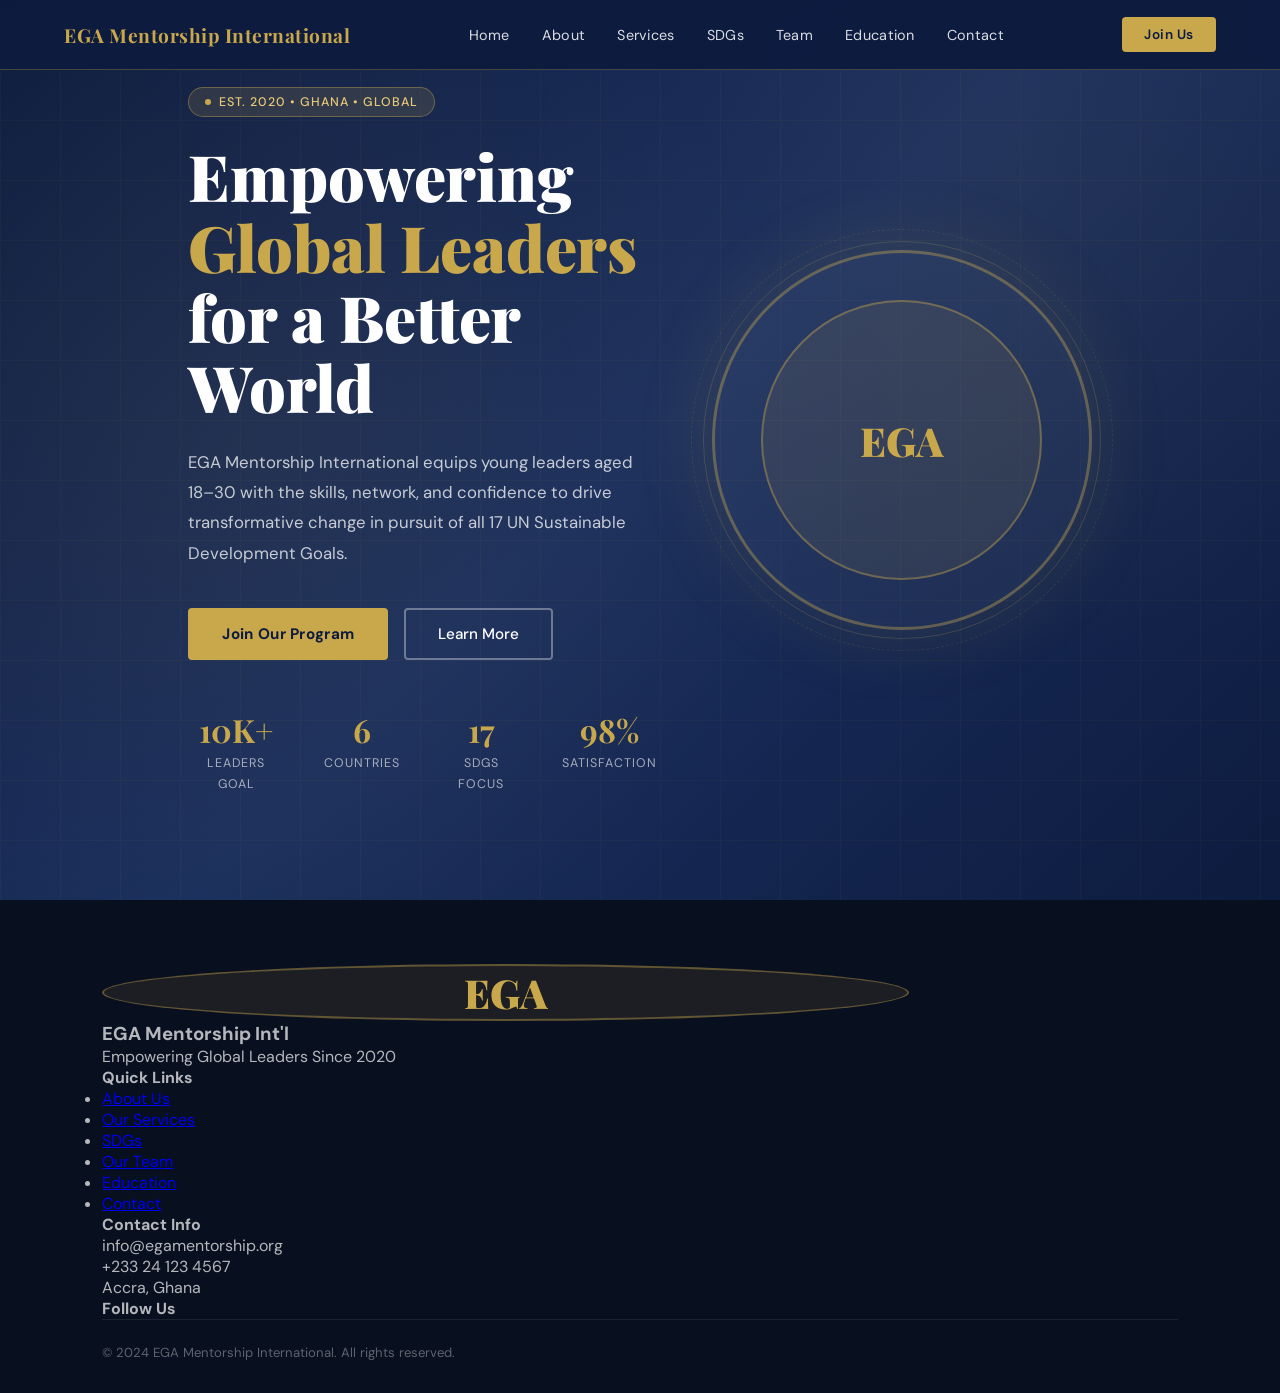
==== index.html @ 8edd1b81 "new edit" ====
<!DOCTYPE html>
<html lang="en">
<head>
<meta charset="UTF-8">
<meta name="viewport" content="width=device-width, initial-scale=1.0">
<title>EGA Mentorship International | Empowering Global Leaders</title>
<link href="https://fonts.googleapis.com/css2?family=Playfair+Display:wght@400;600;700;900&family=DM+Sans:wght@300;400;500;600&display=swap" rel="stylesheet">
<link rel="stylesheet" href="styles.css">
</head>
<body>

<!-- NAVIGATION -->
<nav>
  <div class="nav-logo">
    <img src="[data-uri]" alt="EGA Logo" onerror="this.style.display='none'">
    <span>EGA Mentorship International</span>
  </div>
  <ul class="nav-links">
    <li><a href="index.html">Home</a></li>
    <li><a href="about.html">About</a></li>
    <li><a href="services.html">Services</a></li>
    <li><a href="sdgs.html">SDGs</a></li>
    <li><a href="team.html">Team</a></li>
    <li><a href="education.html">Education</a></li>
    <li><a href="contact.html">Contact</a></li>
  </ul>
  <a href="contact.html" class="nav-cta">Join Us</a>
  <div class="hamburger" onclick="toggleMenu()"><span></span><span></span><span></span></div>
</nav>

<!-- HERO -->
<section id="home">
  <div class="hero-bg"></div>
  <div class="hero-grid"></div>
  <div class="hero-content">
    <div class="hero-text">
      <div class="hero-badge">Est. 2020 &bull; Ghana &bull; Global</div>
      <h1 class="hero-title">
        Empowering<br><span class="accent">Global Leaders</span><br>for a Better World
      </h1>
      <p class="hero-sub">EGA Mentorship International equips young leaders aged 18–30 with the skills, network, and confidence to drive transformative change in pursuit of all 17 UN Sustainable Development Goals.</p>
      <div class="hero-actions">
        <a href="contact.html" class="btn-primary">Join Our Program</a>
        <a href="about.html" class="btn-outline">Learn More</a>
      </div>
      <div class="hero-stats">
        <div class="stat-item"><span class="stat-num">10K+</span><span class="stat-label">Leaders Goal</span></div>
        <div class="stat-item"><span class="stat-num">6</span><span class="stat-label">Countries</span></div>
        <div class="stat-item"><span class="stat-num">17</span><span class="stat-label">SDGs Focus</span></div>
        <div class="stat-item"><span class="stat-num">98%</span><span class="stat-label">Satisfaction</span></div>
      </div>
    </div>
    <div class="hero-logo-side">
      <div class="logo-circle">
        <img src="[data-uri]" alt="EGA MI Logo" onerror="this.outerHTML='<div style=\'width:75%;height:75%;background:rgba(201,168,76,0.1);border-radius:50%;border:2px solid rgba(201,168,76,0.4);display:flex;align-items:center;justify-content:center\'><span style=\'color:var(--gold);font-family:Playfair Display,serif;font-size:2.5rem;font-weight:900\'>EGA</span></div>'">
      </div>
    </div>
  </div>
</section>

<!-- FOOTER -->
<footer>
  <div class="container">
    <div class="footer-content">
      <div class="footer-section">
        <div class="footer-logo">
          <img src="[data-uri]" alt="EGA Logo" onerror="this.outerHTML='<div style=\'width:75%;height:75%;background:rgba(201,168,76,0.1);border-radius:50%;border:2px solid rgba(201,168,76,0.4);display:flex;align-items:center;justify-content:center\'><span style=\'color:var(--gold);font-family:Playfair Display,serif;font-size:2.5rem;font-weight:900\'>EGA</span></div>'">
          <h3>EGA Mentorship Int'l</h3>
          <p>Empowering Global Leaders Since 2020</p>
        </div>
        <div class="footer-links">
          <h4>Quick Links</h4>
          <ul>
            <li><a href="about.html">About Us</a></li>
            <li><a href="services.html">Our Services</a></li>
            <li><a href="sdgs.html">SDGs</a></li>
            <li><a href="team.html">Our Team</a></li>
            <li><a href="education.html">Education</a></li>
            <li><a href="contact.html">Contact</a></li>
          </ul>
        </div>
        <div class="footer-contact">
          <h4>Contact Info</h4>
          <p><i class="fas fa-envelope"></i> info@egamentorship.org</p>
          <p><i class="fas fa-phone"></i> +233 24 123 4567</p>
          <p><i class="fas fa-map-marker-alt"></i> Accra, Ghana</p>
        </div>
        <div class="footer-social">
          <h4>Follow Us</h4>
          <div class="social-links">
            <a href="#" class="social-link"><i class="fab fa-facebook-f"></i></a>
            <a href="#" class="social-link"><i class="fab fa-twitter"></i></a>
            <a href="#" class="social-link"><i class="fab fa-linkedin-in"></i></a>
            <a href="#" class="social-link"><i class="fab fa-instagram"></i></a>
          </div>
        </div>
      </div>
      <div class="footer-bottom">
        <p>&copy; 2024 EGA Mentorship International. All rights reserved.</p>
      </div>
    </div>
  </div>
</footer>

<script>
function toggleMenu() {
  const navLinks = document.querySelector('.nav-links');
  navLinks.classList.toggle('active');
}
</script>

</body>
</html>
---- styles.css ----
:root {
  --navy: #0D1B3E;
  --gold: #C9A84C;
  --gold-light: #E8C97A;
  --gold-pale: #FAF3E0;
  --white: #FFFFFF;
  --off-white: #F8F6F1;
  --text-dark: #1A1A2E;
  --text-muted: #5A5A72;
  --border: rgba(201,168,76,0.25);
  --shadow: 0 4px 32px rgba(13,27,62,0.12);
}
* { margin: 0; padding: 0; box-sizing: border-box; }
html { scroll-behavior: smooth; }
body {
  font-family: 'DM Sans', sans-serif;
  background: var(--white);
  color: var(--text-dark);
  overflow-x: hidden;
}

/* ── NAV ── */
nav {
  position: fixed; top: 0; width: 100%; z-index: 1000;
  background: rgba(13,27,62,0.97);
  backdrop-filter: blur(12px);
  border-bottom: 1px solid rgba(201,168,76,0.3);
  padding: 0 5%;
  display: flex; align-items: center; justify-content: space-between;
  height: 70px;
}
.nav-logo { display: flex; align-items: center; gap: 12px; }
.nav-logo img { height: 46px; width: 46px; border-radius: 50%; object-fit: contain; }
.nav-logo span { color: var(--gold); font-family: 'Playfair Display', serif; font-size: 1.2rem; font-weight: 700; letter-spacing: 0.5px; }
.nav-links { display: flex; gap: 2rem; list-style: none; }
.nav-links a { color: rgba(255,255,255,0.85); text-decoration: none; font-size: 0.9rem; font-weight: 400; letter-spacing: 0.3px; transition: color 0.2s; }
.nav-links a:hover { color: var(--gold); }
.nav-links a.active { color: var(--gold); }
.nav-links.show-mobile { display:flex; flex-direction:column; position:fixed; top:70px; left:0; right:0; background:rgba(13,27,62,0.98); padding:1.5rem 8%; gap:1rem; z-index:999; border-bottom:1px solid rgba(201,168,76,0.3); }
.nav-cta {
  background: var(--gold); color: var(--navy);
  padding: 9px 22px; border-radius: 4px;
  text-decoration: none; font-weight: 600; font-size: 0.85rem;
  letter-spacing: 0.5px; transition: background 0.2s;
}
.nav-cta:hover { background: var(--gold-light); }
.hamburger { display: none; flex-direction: column; gap: 5px; cursor: pointer; }
.hamburger span { width: 24px; height: 2px; background: var(--gold); display: block; transition: transform 0.25s ease, opacity 0.2s ease; }
.hamburger.active span:nth-child(1) { transform: translateY(7px) rotate(45deg); }
.hamburger.active span:nth-child(2) { opacity: 0; }
.hamburger.active span:nth-child(3) { transform: translateY(-7px) rotate(-45deg); }
.back-to-top { position: fixed; right: 24px; bottom: 24px; width: 46px; height: 46px; border-radius: 50%; border: 1px solid rgba(255,255,255,0.18); background: rgba(13,27,62,0.95); color: #fff; display: flex; align-items: center; justify-content: center; font-size: 1.2rem; cursor: pointer; opacity: 0; transform: translateY(12px); transition: opacity 0.25s ease, transform 0.25s ease; z-index: 1100; }
.back-to-top.visible { opacity: 1; transform: translateY(0); }

/* ── HERO ── */
#home {
  min-height: 100vh;
  background: linear-gradient(135deg, #0D1B3E 0%, #1A2F5E 50%, #0D1B3E 100%);
  display: flex; align-items: center;
  position: relative; overflow: hidden; padding-top: 70px;
}
.hero-bg {
  position: absolute; inset: 0;
  background-image: radial-gradient(circle at 20% 50%, rgba(201,168,76,0.08) 0%, transparent 50%),
                    radial-gradient(circle at 80% 20%, rgba(201,168,76,0.06) 0%, transparent 40%);
}
.hero-grid {
  position: absolute; inset: 0; opacity: 0.04;
  background-image: linear-gradient(var(--gold) 1px, transparent 1px),
                    linear-gradient(90deg, var(--gold) 1px, transparent 1px);
  background-size: 60px 60px;
}
.hero-content { position: relative; z-index: 2; padding: 0 8%; max-width: 1300px; margin: 0 auto; width: 100%; display: flex; align-items: center; gap: 6%; }
.hero-text { flex: 1.1; }
.hero-badge {
  display: inline-flex; align-items: center; gap: 8px;
  background: rgba(201,168,76,0.15); border: 1px solid rgba(201,168,76,0.4);
  color: var(--gold-light); padding: 6px 16px; border-radius: 20px;
  font-size: 0.78rem; font-weight: 500; letter-spacing: 1px; text-transform: uppercase;
  margin-bottom: 1.5rem;
  animation: fadeInUp 0.6s ease forwards;
}
.hero-badge::before { content: ''; width: 6px; height: 6px; background: var(--gold); border-radius: 50%; animation: pulse 2s infinite; }
@keyframes pulse { 0%,100%{opacity:1;transform:scale(1)} 50%{opacity:0.5;transform:scale(1.3)} }
.hero-title {
  font-family: 'Playfair Display', serif;
  font-size: clamp(2.4rem, 5vw, 4rem);
  font-weight: 900; color: var(--white); line-height: 1.1;
  margin-bottom: 1.5rem;
  animation: fadeInUp 0.8s ease 0.1s both;
}
.hero-title .accent { color: var(--gold); }
.hero-sub {
  color: rgba(255,255,255,0.75); font-size: 1.05rem; line-height: 1.8;
  max-width: 520px; margin-bottom: 2.5rem;
  animation: fadeInUp 0.8s ease 0.2s both;
}
.hero-actions { display: flex; gap: 1rem; flex-wrap: wrap; animation: fadeInUp 0.8s ease 0.3s both; }
.btn-primary {
  background: var(--gold); color: var(--navy);
  padding: 14px 32px; border-radius: 4px;
  text-decoration: none; font-weight: 700; font-size: 0.95rem;
  letter-spacing: 0.3px; transition: all 0.2s;
  border: 2px solid var(--gold);
}
.btn-primary:hover { background: var(--gold-light); border-color: var(--gold-light); transform: translateY(-1px); }
.btn-outline {
  background: transparent; color: var(--white);
  padding: 14px 32px; border-radius: 4px;
  text-decoration: none; font-weight: 500; font-size: 0.95rem;
  border: 2px solid rgba(255,255,255,0.35); transition: all 0.2s;
}
.btn-outline:hover { border-color: var(--gold); color: var(--gold); }
.hero-stats { display: flex; gap: 2.5rem; margin-top: 3rem; animation: fadeInUp 0.8s ease 0.4s both; }
.stat-item { text-align: center; }
.stat-num { font-family: 'Playfair Display', serif; font-size: 2rem; font-weight: 700; color: var(--gold); display: block; }
.stat-label { font-size: 0.78rem; color: rgba(255,255,255,0.6); text-transform: uppercase; letter-spacing: 1px; }
.hero-logo-side { flex: 0.8; display: flex; justify-content: center; align-items: center; animation: fadeInRight 1s ease 0.2s both; }
.logo-circle {
  width: clamp(260px, 30vw, 380px);
  height: clamp(260px, 30vw, 380px);
  border-radius: 50%;
  border: 3px solid rgba(201,168,76,0.4);
  display: flex; align-items: center; justify-content: center;
  position: relative;
  background: rgba(255,255,255,0.04);
  box-shadow: 0 0 80px rgba(201,168,76,0.15), inset 0 0 40px rgba(255,255,255,0.02);
}
.logo-circle::before {
  content: ''; position: absolute; inset: -12px;
  border-radius: 50%; border: 1px solid rgba(201,168,76,0.2);
}
.logo-circle::after {
  content: ''; position: absolute; inset: -24px;
  border-radius: 50%; border: 1px dashed rgba(201,168,76,0.12);
  animation: spin 20s linear infinite;
}
@keyframes spin { to { transform: rotate(360deg); } }
.logo-circle img { width: 75%; height: 75%; object-fit: contain; border-radius: 50%; }
@keyframes fadeInUp { from { opacity:0; transform:translateY(24px); } to { opacity:1; transform:translateY(0); } }
@keyframes fadeInRight { from { opacity:0; transform:translateX(40px); } to { opacity:1; transform:translateX(0); } }

/* ── SECTION SHARED ── */
section { padding: 90px 8%; }
.section-tag {
  display: inline-block; background: var(--gold-pale);
  color: #8B6914; font-size: 0.75rem; font-weight: 600;
  text-transform: uppercase; letter-spacing: 1.5px;
  padding: 5px 14px; border-radius: 3px; margin-bottom: 1rem;
  border-left: 3px solid var(--gold);
}
.section-title {
  font-family: 'Playfair Display', serif;
  font-size: clamp(1.8rem, 3.5vw, 2.8rem); font-weight: 700;
  color: var(--navy); line-height: 1.2; margin-bottom: 1rem;
}
.section-sub { color: var(--text-muted); font-size: 1.02rem; line-height: 1.8; max-width: 600px; }
.container { max-width: 1200px; margin: 0 auto; }
.divider { width: 60px; height: 3px; background: var(--gold); margin: 1.5rem 0; border-radius: 2px; }

/* ── ABOUT ── */
#about { background: var(--off-white); }
.about-grid { display: grid; grid-template-columns: 1fr 1fr; gap: 5rem; align-items: center; margin-top: 3rem; }
.about-img-wrap { position: relative; }
.about-img-box {
  background: var(--navy);
  border-radius: 8px; padding: 3rem;
  text-align: center; position: relative; overflow: hidden;
}
.about-img-box::before {
  content: ''; position: absolute; top: 0; right: 0;
  width: 120px; height: 120px;
  background: rgba(201,168,76,0.15);
  border-radius: 0 8px 0 100%;
}
.about-img-box .big-logo { width: 180px; height: 180px; border-radius: 50%; margin: 0 auto 1.5rem; display: block; }
.about-img-box h3 { color: var(--gold); font-family: 'Playfair Display', serif; font-size: 1.4rem; margin-bottom: 0.5rem; }
.about-img-box p { color: rgba(255,255,255,0.7); font-size: 0.88rem; }
.countries-strip {
  display: flex; flex-wrap: wrap; gap: 8px; margin-top: 1.5rem; justify-content: center;
}
.country-pill {
  background: rgba(201,168,76,0.15); color: var(--gold-light);
  padding: 4px 12px; border-radius: 20px; font-size: 0.78rem; font-weight: 500;
  border: 1px solid rgba(201,168,76,0.3);
}
.about-text .value-card {
  background: var(--white); border-left: 4px solid var(--gold);
  padding: 1.2rem 1.5rem; border-radius: 0 8px 8px 0;
  margin-bottom: 1rem; box-shadow: var(--shadow);
  transition: transform 0.2s;
}
.about-text .value-card:hover { transform: translateX(4px); }
.value-card h4 { color: var(--navy); font-weight: 600; margin-bottom: 0.4rem; }
.value-card p { color: var(--text-muted); font-size: 0.9rem; line-height: 1.6; }

/* ── SERVICES ── */
#services { background: var(--white); }
.services-header { text-align: center; margin-bottom: 3.5rem; }
.services-header .section-sub { margin: 0 auto; }
.services-header .divider { margin: 1.5rem auto; }
.services-grid { display: grid; grid-template-columns: repeat(3, 1fr); gap: 1.5rem; margin-top: 2rem; }
.service-card {
  background: var(--off-white); border-radius: 8px; padding: 2rem;
  border: 1px solid var(--border); transition: all 0.3s; position: relative; overflow: hidden;
}
.service-card::before {
  content: ''; position: absolute; top: 0; left: 0; right: 0; height: 3px;
  background: var(--gold); transform: scaleX(0); transform-origin: left;
  transition: transform 0.3s;
}
.service-card:hover { transform: translateY(-4px); box-shadow: var(--shadow); background: var(--white); }
.service-card:hover::before { transform: scaleX(1); }
.service-icon {
  width: 52px; height: 52px; background: var(--navy); border-radius: 8px;
  display: flex; align-items: center; justify-content: center; margin-bottom: 1.2rem;
  font-size: 1.4rem;
}
.service-card h3 { color: var(--navy); font-size: 1.05rem; font-weight: 600; margin-bottom: 0.7rem; }
.service-card p { color: var(--text-muted); font-size: 0.88rem; line-height: 1.7; }

/* ── SDGs ── */
#sdgs {
  background: var(--navy);
  position: relative; overflow: hidden;
}
#sdgs::before {
  content: ''; position: absolute; inset: 0;
  background: radial-gradient(ellipse at 50% 100%, rgba(201,168,76,0.08) 0%, transparent 60%);
}
.sdgs-header { text-align: center; margin-bottom: 3rem; position: relative; z-index: 1; }
.sdgs-header .section-title { color: var(--white); }
.sdgs-header .section-sub { color: rgba(255,255,255,0.65); margin: 0 auto; }
.sdgs-header .section-tag { background: rgba(201,168,76,0.15); color: var(--gold); border-color: var(--gold); }
.sdgs-header .divider { margin: 1.5rem auto; }

/* UN Logo Area */
.un-logo-area {
  text-align: center; margin-bottom: 2.5rem; position: relative; z-index: 1;
}
.un-emblem {
  display: inline-flex; flex-direction: column; align-items: center; gap: 8px;
}
.un-logo-svg { width: 80px; height: 80px; }
.un-label { color: rgba(255,255,255,0.8); font-size: 0.8rem; letter-spacing: 1px; text-transform: uppercase; font-weight: 500; }

.sdgs-grid { display: grid; grid-template-columns: repeat(6, 1fr); gap: 10px; position: relative; z-index: 1; max-width: 1100px; margin: 0 auto; }
.sdg-tile {
  border-radius: 6px; padding: 12px 8px; text-align: center;
  cursor: pointer; transition: transform 0.2s, box-shadow 0.2s;
  position: relative; overflow: hidden; min-height: 100px;
  display: flex; flex-direction: column; align-items: center; justify-content: center;
}
.sdg-tile:hover { transform: scale(1.06); box-shadow: 0 8px 24px rgba(0,0,0,0.4); z-index: 2; }
.sdg-num { font-size: 1.5rem; font-weight: 900; font-family: 'Playfair Display', serif; display: block; line-height: 1; margin-bottom: 6px; }
.sdg-name { font-size: 0.65rem; font-weight: 600; letter-spacing: 0.3px; line-height: 1.3; text-transform: uppercase; }

/* Official SDG Colors */
.sdg-1  { background: #E5243B; color: #fff; }
.sdg-2  { background: #DDA63A; color: #fff; }
.sdg-3  { background: #4C9F38; color: #fff; }
.sdg-4  { background: #C5192D; color: #fff; }
.sdg-5  { background: #FF3A21; color: #fff; }
.sdg-6  { background: #26BDE2; color: #fff; }
.sdg-7  { background: #FCC30B; color: #fff; }
.sdg-8  { background: #A21942; color: #fff; }
.sdg-9  { background: #FD6925; color: #fff; }
.sdg-10 { background: #DD1367; color: #fff; }
.sdg-11 { background: #FD9D24; color: #fff; }
.sdg-12 { background: #BF8B2E; color: #fff; }
.sdg-13 { background: #3F7E44; color: #fff; }
.sdg-14 { background: #0A97D9; color: #fff; }
.sdg-15 { background: #56C02B; color: #fff; }
.sdg-16 { background: #00689D; color: #fff; }
.sdg-17 { background: #19486A; color: #fff; }

.sdg-note { text-align: center; margin-top: 2rem; color: rgba(255,255,255,0.5); font-size: 0.82rem; position: relative; z-index: 1; }

/* ── TEAM ── */
#team { background: var(--off-white); }
.team-header { text-align: center; margin-bottom: 3rem; }
.team-header .divider { margin: 1.5rem auto; }
.team-grid { display: grid; grid-template-columns: repeat(3, 1fr); gap: 1.5rem; }
.team-card {
  background: var(--white); border-radius: 8px;
  padding: 2rem 1.5rem; text-align: center;
  border: 1px solid var(--border); transition: all 0.3s;
  box-shadow: 0 2px 12px rgba(13,27,62,0.06);
}
.team-card:hover { transform: translateY(-4px); box-shadow: var(--shadow); }
.avatar {
  width: 80px; height: 80px; border-radius: 50%; margin: 0 auto 1rem;
  background: var(--navy); display: flex; align-items: center; justify-content: center;
  font-family: 'Playfair Display', serif; font-size: 1.4rem; font-weight: 700;
  color: var(--gold); border: 3px solid var(--gold);
}
.team-card h3 { color: var(--navy); font-size: 1rem; font-weight: 600; margin-bottom: 0.3rem; }
.team-card .role { color: var(--gold); font-size: 0.82rem; font-weight: 500; text-transform: uppercase; letter-spacing: 0.5px; margin-bottom: 0.4rem; }
.team-card .country { color: var(--text-muted); font-size: 0.82rem; }

/* ── IMPACT / WHY ── */
#why { background: var(--white); }
.why-grid { display: grid; grid-template-columns: 1fr 1fr; gap: 5rem; align-items: center; margin-top: 2rem; }
.why-list { list-style: none; display: flex; flex-direction: column; gap: 1.2rem; }
.why-item { display: flex; align-items: flex-start; gap: 1rem; }
.why-check {
  width: 28px; height: 28px; background: var(--navy); border-radius: 50%;
  display: flex; align-items: center; justify-content: center;
  color: var(--gold); font-size: 0.8rem; flex-shrink: 0; margin-top: 2px;
  font-weight: 700;
}
.why-item-text h4 { color: var(--navy); font-weight: 600; margin-bottom: 0.3rem; }
.why-item-text p { color: var(--text-muted); font-size: 0.9rem; line-height: 1.6; }
.impact-box {
  background: var(--navy); border-radius: 10px; padding: 3rem;
  text-align: center; position: relative; overflow: hidden;
}
.impact-box::before {
  content: ''; position: absolute; bottom: -40px; right: -40px;
  width: 180px; height: 180px; border-radius: 50%;
  border: 2px solid rgba(201,168,76,0.2);
}
.impact-stats { display: grid; grid-template-columns: 1fr 1fr; gap: 1.5rem; }
.impact-stat { padding: 1.5rem; background: rgba(255,255,255,0.06); border-radius: 8px; border: 1px solid rgba(201,168,76,0.2); }
.impact-stat .num { font-family: 'Playfair Display', serif; font-size: 2.2rem; font-weight: 700; color: var(--gold); display: block; }
.impact-stat .lbl { color: rgba(255,255,255,0.65); font-size: 0.8rem; text-transform: uppercase; letter-spacing: 0.8px; margin-top: 4px; display: block; }
.impact-box h3 { color: var(--white); font-family: 'Playfair Display', serif; font-size: 1.4rem; margin-bottom: 1.5rem; }

/* ── TESTIMONIALS ── */
#testimonials { background: var(--gold-pale); }
.test-header { text-align: center; margin-bottom: 3rem; }
.test-header .divider { margin: 1.5rem auto; }
.test-grid { display: grid; grid-template-columns: repeat(3, 1fr); gap: 1.5rem; }
.test-card {
  background: var(--white); border-radius: 8px; padding: 2rem;
  border: 1px solid var(--border); box-shadow: 0 2px 12px rgba(13,27,62,0.06);
  position: relative;
}
.test-card::before {
  content: '\201C'; font-family: 'Playfair Display', serif;
  font-size: 4rem; color: var(--gold); line-height: 0.8;
  position: absolute; top: 1.5rem; right: 1.5rem; opacity: 0.3;
}
.test-card p { color: var(--text-dark); font-size: 0.92rem; line-height: 1.8; margin-bottom: 1.5rem; font-style: italic; }
.test-author { display: flex; align-items: center; gap: 10px; }
.test-avatar { width: 38px; height: 38px; background: var(--navy); border-radius: 50%; display: flex; align-items: center; justify-content: center; color: var(--gold); font-weight: 700; font-size: 0.85rem; flex-shrink: 0; }
.test-name { color: var(--navy); font-weight: 600; font-size: 0.88rem; }
.test-role { color: var(--text-muted); font-size: 0.78rem; }

/* ── EDUCATIONAL CONSULTANCY ── */
#education {
  background: linear-gradient(135deg, #0D1B3E 0%, #162347 100%);
  position: relative; overflow: hidden;
}
#education::after {
  content: ''; position: absolute; top: -60px; right: -60px;
  width: 300px; height: 300px; border-radius: 50%;
  border: 2px solid rgba(201,168,76,0.12);
}
.edu-inner { display: grid; grid-template-columns: 1fr 1fr; gap: 5rem; align-items: center; position: relative; z-index: 1; }
.edu-text .section-title { color: var(--white); }
.edu-text .section-tag { background: rgba(201,168,76,0.15); color: var(--gold); border-color: var(--gold); }
.edu-text .section-sub { color: rgba(255,255,255,0.7); }
.edu-text .divider { background: var(--gold); }
.edu-pills { display: flex; flex-wrap: wrap; gap: 10px; margin-top: 2rem; }
.edu-pill {
  background: rgba(255,255,255,0.07); color: rgba(255,255,255,0.85);
  padding: 7px 16px; border-radius: 20px; font-size: 0.82rem; font-weight: 500;
  border: 1px solid rgba(201,168,76,0.25);
}
.edu-cards { display: flex; flex-direction: column; gap: 1rem; }
.edu-card {
  background: rgba(255,255,255,0.06); border-radius: 8px; padding: 1.3rem 1.5rem;
  border: 1px solid rgba(201,168,76,0.2); display: flex; gap: 1rem; align-items: flex-start;
  transition: background 0.2s;
}
.edu-card:hover { background: rgba(201,168,76,0.08); }
.edu-card-icon {
  width: 40px; height: 40px; background: rgba(201,168,76,0.15); border-radius: 8px;
  display: flex; align-items: center; justify-content: center; flex-shrink: 0; font-size: 1.1rem;
}
.edu-card h4 { color: var(--gold-light); font-size: 0.92rem; font-weight: 600; margin-bottom: 0.3rem; }
.edu-card p { color: rgba(255,255,255,0.6); font-size: 0.83rem; line-height: 1.6; }

/* ── CONTACT ── */
#contact { background: var(--off-white); }
.contact-grid { display: grid; grid-template-columns: 1fr 1.4fr; gap: 5rem; align-items: start; margin-top: 2rem; }
.contact-info h3 { font-family: 'Playfair Display', serif; color: var(--navy); font-size: 1.4rem; margin-bottom: 1.5rem; }
.contact-item { display: flex; gap: 14px; align-items: flex-start; margin-bottom: 1.3rem; }
.contact-ic {
  width: 42px; height: 42px; background: var(--navy); border-radius: 8px;
  display: flex; align-items: center; justify-content: center;
  font-size: 1rem; flex-shrink: 0;
}
.contact-item h5 { color: var(--navy); font-size: 0.82rem; font-weight: 600; text-transform: uppercase; letter-spacing: 0.5px; margin-bottom: 3px; }
.contact-item p, .contact-item a { color: var(--text-muted); font-size: 0.9rem; text-decoration: none; }
.contact-item a:hover { color: var(--navy); }
.contact-form { background: var(--white); border-radius: 10px; padding: 2.5rem; box-shadow: var(--shadow); border: 1px solid var(--border); }
.form-row { display: grid; grid-template-columns: 1fr 1fr; gap: 1rem; }
.form-group { margin-bottom: 1.2rem; }
.form-group label { display: block; color: var(--navy); font-size: 0.82rem; font-weight: 600; text-transform: uppercase; letter-spacing: 0.5px; margin-bottom: 6px; }
.form-group input, .form-group select, .form-group textarea {
  width: 100%; padding: 11px 14px; border: 1.5px solid #e0ddd5;
  border-radius: 6px; font-family: 'DM Sans', sans-serif; font-size: 0.9rem;
  color: var(--text-dark); background: var(--white);
  transition: border-color 0.2s; outline: none;
}
.form-group input:focus, .form-group select:focus, .form-group textarea:focus { border-color: var(--gold); }
.form-group textarea { resize: vertical; min-height: 110px; }
.form-submit {
  width: 100%; background: var(--navy); color: var(--gold);
  padding: 13px; border: 2px solid var(--navy); border-radius: 6px;
  font-family: 'DM Sans', sans-serif; font-size: 0.95rem; font-weight: 600;
  cursor: pointer; letter-spacing: 0.5px; transition: all 0.2s;
}
.form-submit:hover { background: var(--gold); color: var(--navy); border-color: var(--gold); }

/* ── FOOTER ── */
footer {
  background: #080F1F; color: rgba(255,255,255,0.7);
  padding: 4rem 8% 2rem;
}
.footer-grid { display: grid; grid-template-columns: 1.5fr 1fr 1fr 1fr; gap: 3rem; margin-bottom: 3rem; }
.footer-brand img { width: 56px; height: 56px; border-radius: 50%; margin-bottom: 1rem; }
.footer-brand h3 { color: var(--gold); font-family: 'Playfair Display', serif; font-size: 1.1rem; margin-bottom: 0.8rem; }
.footer-brand p { font-size: 0.85rem; line-height: 1.7; color: rgba(255,255,255,0.5); }
.footer-col h4 { color: var(--white); font-size: 0.82rem; text-transform: uppercase; letter-spacing: 1px; font-weight: 600; margin-bottom: 1.2rem; }
.footer-col ul { list-style: none; display: flex; flex-direction: column; gap: 0.7rem; }
.footer-col ul li a { color: rgba(255,255,255,0.5); text-decoration: none; font-size: 0.88rem; transition: color 0.2s; }
.footer-col ul li a:hover { color: var(--gold); }
.footer-bottom {
  border-top: 1px solid rgba(255,255,255,0.08); padding-top: 1.5rem;
  display: flex; justify-content: space-between; align-items: center; flex-wrap: gap;
  font-size: 0.82rem; color: rgba(255,255,255,0.35);
}
.footer-bottom a { color: var(--gold); text-decoration: none; }

/* ── SCROLL REVEAL ── */
.reveal { opacity: 0; transform: translateY(30px); transition: all 0.7s ease; }
.reveal.visible { opacity: 1; transform: translateY(0); }

/* ── RESPONSIVE ── */
@media (max-width: 900px) {
  .nav-links { display: none; }
  .hamburger { display: flex; }
  .hero-content { flex-direction: column-reverse; text-align: center; }
  .hero-logo-side { margin-bottom: 2rem; }
  .hero-actions { justify-content: center; }
  .hero-stats { justify-content: center; }
  .hero-sub { margin: 0 auto 2.5rem; }
  .about-grid, .why-grid, .edu-inner, .contact-grid { grid-template-columns: 1fr; gap: 2.5rem; }
  .services-grid, .team-grid, .test-grid { grid-template-columns: 1fr 1fr; }
  .sdgs-grid { grid-template-columns: repeat(4, 1fr); }
  .footer-grid { grid-template-columns: 1fr 1fr; }
}
@media (max-width: 600px) {
  section { padding: 60px 5%; }
  .services-grid, .team-grid, .test-grid, .impact-stats { grid-template-columns: 1fr; }
  .sdgs-grid { grid-template-columns: repeat(3, 1fr); }
  .form-row { grid-template-columns: 1fr; }
  .footer-grid { grid-template-columns: 1fr; }
  .footer-bottom { flex-direction: column; gap: 0.8rem; text-align: center; }
}
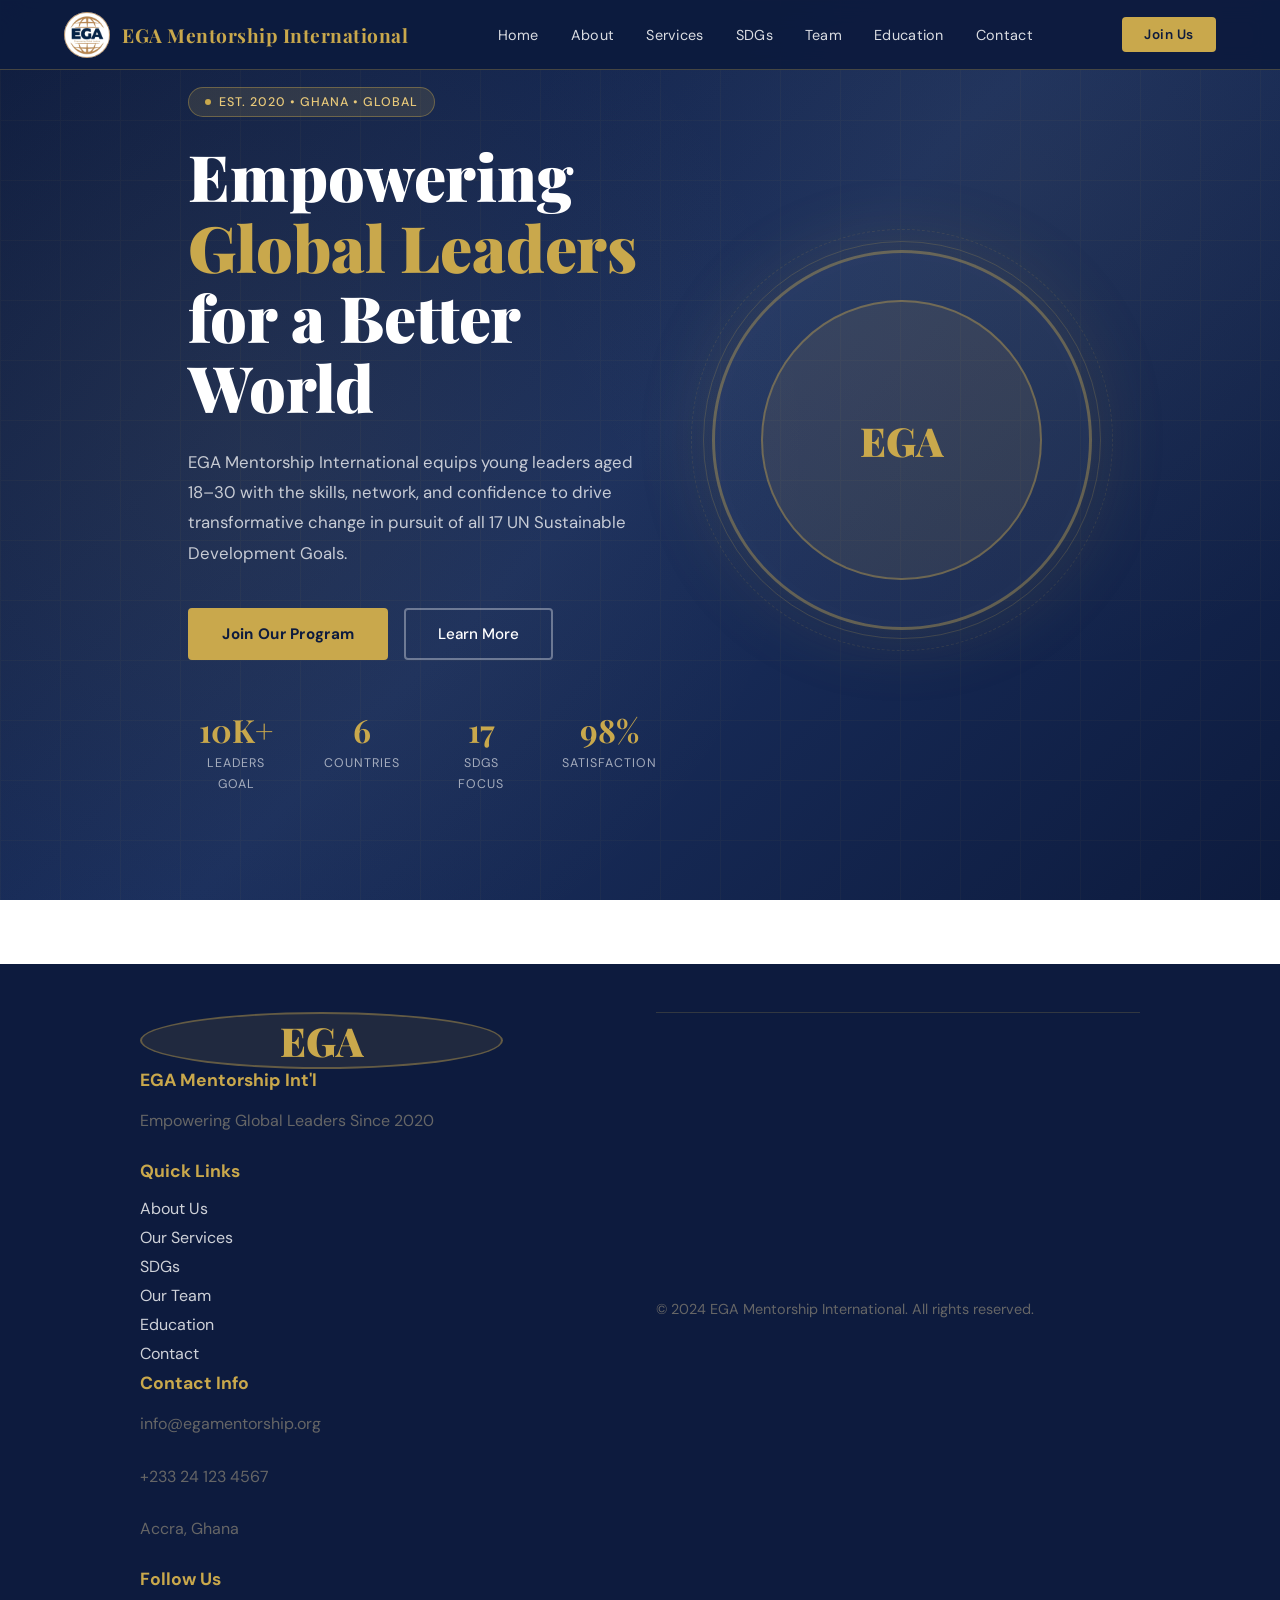
==== commit 9271dbb3: "h" ====
--- a/index.html
+++ b/index.html
@@ -12,7 +12,7 @@
 <!-- NAVIGATION -->
 <nav>
   <div class="nav-logo">
-    <img src="[data-uri]" alt="EGA Logo" onerror="this.style.display='none'">
+    <img src="ega.jpg" alt="EGA Logo" onerror="this.style.display='none'">
     <span>EGA Mentorship International</span>
   </div>
   <ul class="nav-links">
--- a/styles.css
+++ b/styles.css
@@ -461,3 +461,160 @@
   .footer-grid { grid-template-columns: 1fr; }
   .footer-bottom { flex-direction: column; gap: 0.8rem; text-align: center; }
 }
+
+/* ── PAGE HEADER & CONTENT (NEW PAGES) ── */
+.page-header {
+  background: linear-gradient(135deg, #0D1B3E 0%, #1A2F5E 100%);
+  color: white;
+  padding: 100px 5% 60px;
+  text-align: center;
+  margin-top: 70px;
+}
+
+.page-header h1 {
+  font-family: 'Playfair Display', serif;
+  font-size: clamp(2rem, 4vw, 3.5rem);
+  font-weight: 700;
+  margin-bottom: 0.5rem;
+}
+
+.page-header p {
+  font-size: 1.1rem;
+  color: rgba(255,255,255,0.85);
+  margin-top: 0.5rem;
+}
+
+.page-content {
+  padding: 60px 5%;
+  background: white;
+}
+
+.container {
+  max-width: 1000px;
+  margin: 0 auto;
+}
+
+.container h2 {
+  font-family: 'Playfair Display', serif;
+  font-size: 2rem;
+  color: var(--navy);
+  margin: 2rem 0 1rem;
+  font-weight: 700;
+}
+
+.container p {
+  color: #666;
+  line-height: 1.8;
+  margin-bottom: 1.5rem;
+}
+
+.value-cards {
+  display: grid;
+  grid-template-columns: repeat(auto-fit, minmax(280px, 1fr));
+  gap: 2rem;
+  margin: 2rem 0;
+}
+
+.value-card {
+  padding: 2rem;
+  background: white;
+  border-radius: 12px;
+  box-shadow: 0 2px 8px rgba(0,0,0,0.1);
+  border-left: 4px solid var(--gold);
+  transition: transform 0.3s, box-shadow 0.3s;
+}
+
+.value-card:hover {
+  transform: translateY(-5px);
+  box-shadow: 0 4px 12px rgba(0,0,0,0.15);
+}
+
+.value-card h3 {
+  color: var(--navy);
+  margin-bottom: 0.8rem;
+  font-size: 1.3rem;
+  font-weight: 600;
+}
+
+.value-card h4 {
+  color: var(--navy);
+  margin-bottom: 0.5rem;
+  font-size: 1.1rem;
+  font-weight: 600;
+}
+
+.value-card p {
+  color: #666;
+  line-height: 1.6;
+  margin: 0;
+}
+
+footer {
+  background: var(--navy);
+  color: white;
+  padding: 3rem 5% 1rem;
+  margin-top: 4rem;
+}
+
+.footer-content {
+  display: grid;
+  grid-template-columns: repeat(auto-fit, minmax(250px, 1fr));
+  gap: 2rem;
+  max-width: 1200px;
+  margin: 0 auto 2rem;
+}
+
+.footer-section h3,
+.footer-section h4 {
+  color: var(--gold);
+  margin-bottom: 1rem;
+  font-size: 1.1rem;
+}
+
+.footer-section ul {
+  list-style: none;
+}
+
+.footer-section ul li {
+  margin-bottom: 0.5rem;
+}
+
+.footer-section a {
+  color: rgba(255,255,255,0.8);
+  text-decoration: none;
+  transition: color 0.2s;
+}
+
+.footer-section a:hover {
+  color: var(--gold);
+}
+
+.footer-bottom {
+  text-align: center;
+  padding-top: 1.5rem;
+  border-top: 1px solid rgba(201,168,76,0.2);
+  color: rgba(255,255,255,0.6);
+  font-size: 0.9rem;
+}
+
+@media (max-width: 900px) {
+  .value-cards {
+    grid-template-columns: 1fr;
+  }
+  .page-header h1 {
+    font-size: 2.5rem;
+  }
+}
+
+@media (max-width: 600px) {
+  .page-header {
+    padding: 80px 5% 40px;
+    margin-top: 70px;
+  }
+  .page-header h1 {
+    font-size: 1.8rem;
+  }
+  .page-content {
+    padding: 40px 5%;
+  }
+}
